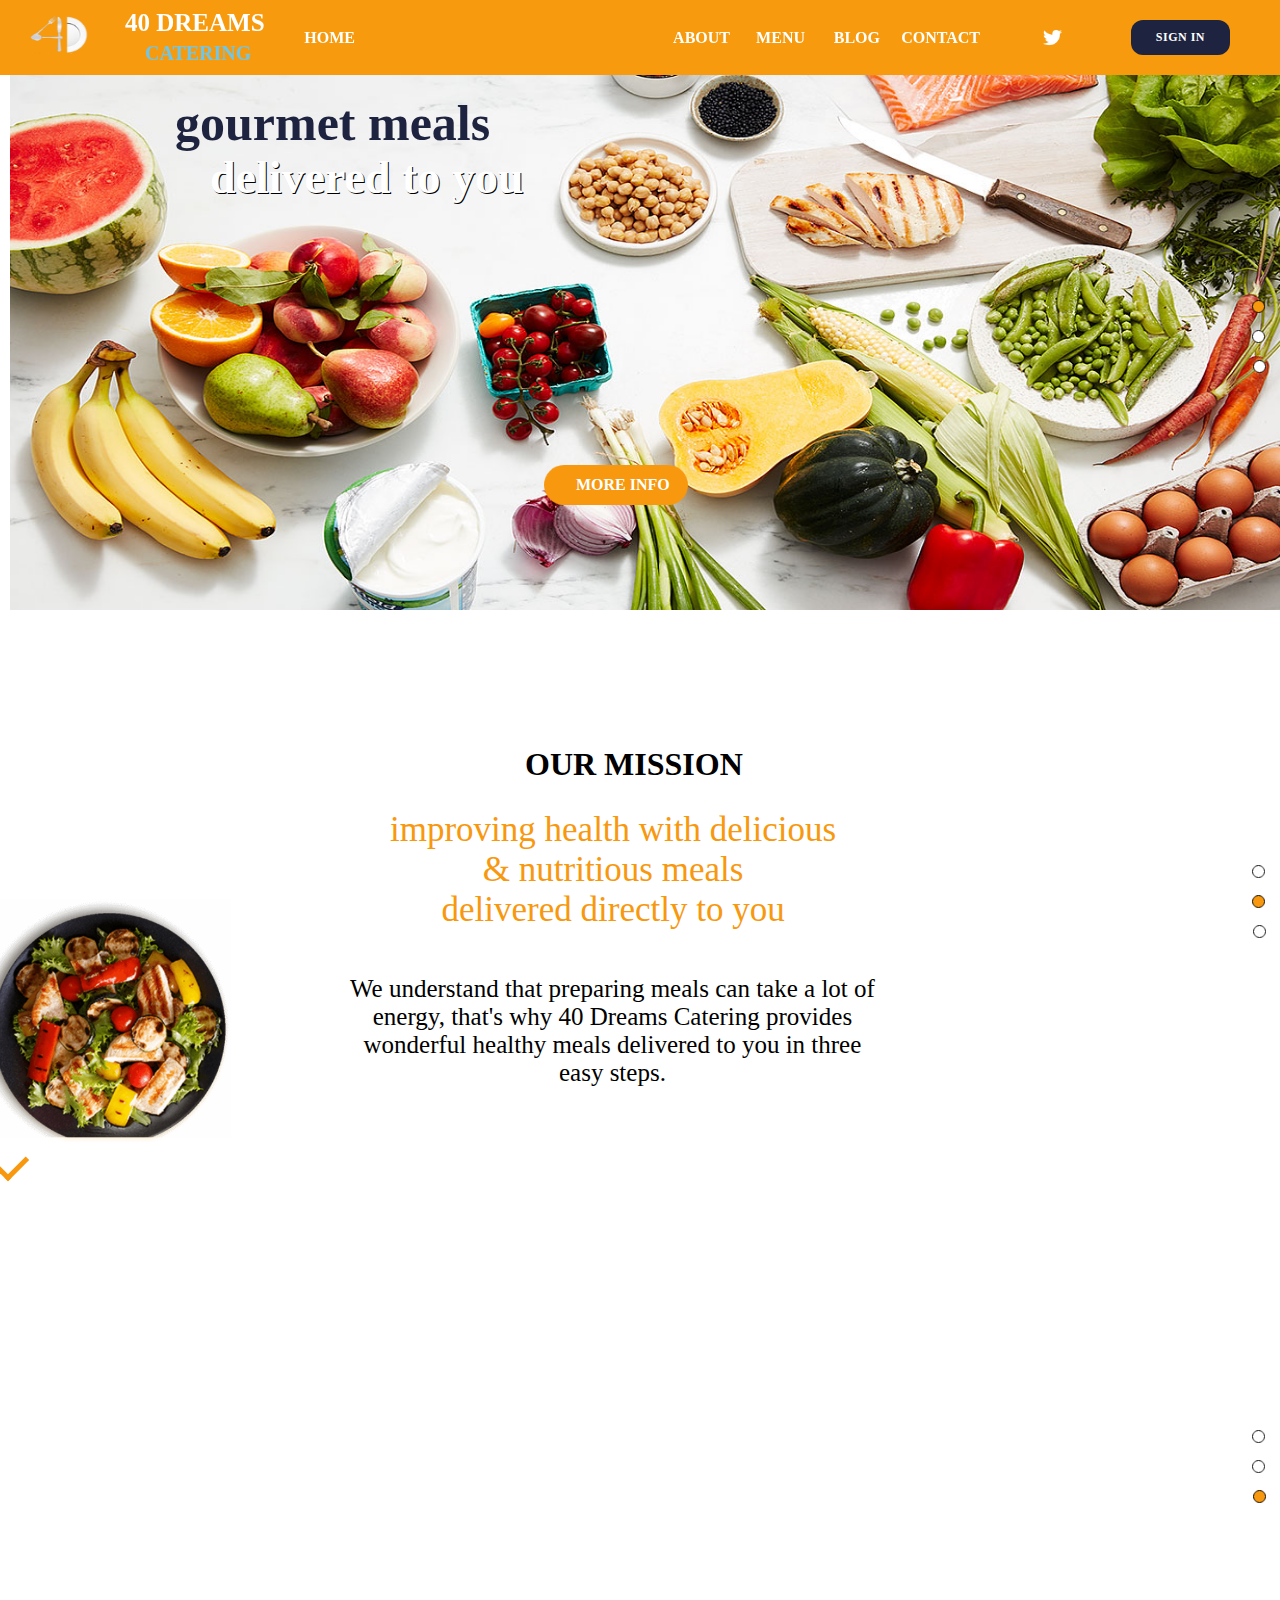
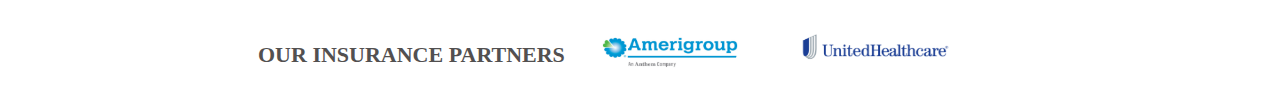
==== html/index.html @ ee098074 "Said Bar Navigation Styled" ====
<!DOCTYPE html>

<html>
	<head>

		<title> 40 Dreams Catering </title>
		<link rel="stylesheet" type="text/css" href="../css/index.css">
		<link rel="stylesheet" type="text/css" href="../css/style.css">
		<script src="https://ajax.googleapis.com/ajax/libs/jquery/3.4.1/jquery.min.js"></script>
		<script type="text/javascript" src="../js/effects.js"> </script>
	
	</head>

	<body>

		<div id="page-one">
			<div>
				<img id="forty-dreams-logo" src="../img/40dreams-logo.png">
				<img id="forty-dream-body-background-image" src="../img/40dream-body-background-image.jpg">
				<img id="side-nav-bar1" src="../img/nav-circle-1.png">
				<img id="side-nav-bar2" src="../img/nav-circle-3.png">
				<img id="side-nav-bar3" src="../img/nav-circle-3.png">
			</div>
			<h1 id="forty-dreams-text"> 40 DREAMS </h1>
			<h2 id="catering-text"> CATERING </h2>
		


		<div class="header-text header">
				<h3 id="home-header"> HOME </h3>
				<h3 id="about-header"> ABOUT </h3>
				<h3 id="menu-header"> MENU </h3>
				<h3 id="blog-header"> BLOG</h3>
				<h3 id="contact-header"> CONTACT </h3>
				<img id="sign-in-button" class="sign-in-button" src="../img/sign-in-button.png">
				<a href="https://twitter.com/40dreamsmeals?lang=en" target="_blank"> <img id="twitter-logo" src="../img/twitter-logo.png"> </a>
				<button id="sign-in"> Sign In </button>
		</div>

			<h1 id="gourmet-meals"> gourmet meals </h1>
			<h1 id="delivered-to-you"> delivered to you </h1>

		<div id="order-button">
		<img id="more-info-button" src="../img/more-info-button.png">
		<h1 id="more-info-button-text"> MORE INFO </h1>
		</div>

		<img id="gourmet-entree" src="../img/gourmet-entree.png">
		</div>

		<div id="page-two">
			<img id="side-nav-bar-p2-1" src="../img/nav-circle-3.png">
			<img id="side-nav-bar-p2-2" src="../img/nav-circle-1.png">
			<img id="side-nav-bar-p2-3" src="../img/nav-circle-3.png">
			<h1 id="our-mission-header"> OUR MISSION </h1>
			<p id="our-mission-text"> improving health with delicious <br> & nutritious meals <br> delivered directly to you </p>
			<p id="our-mission-text2"> We understand that preparing meals can take a lot of <br> energy, that's why 40 Dreams Catering provides <br> wonderful healthy meals delivered to you in three <br> easy steps. </p>

			<a href="" id="step-by-step">
			<div class="arrow">

				<span></span>

			</div>
			</a>



		</div>

		<div id="page-three">
			<img id="side-nav-bar-p3-1" src="../img/nav-circle-3.png">
			<img id="side-nav-bar-p3-2" src="../img/nav-circle-3.png">
			<img id="side-nav-bar-p3-3" src="../img/nav-circle-1.png">	

		<span id="footer-banner"> </span>
		<div class="footer">
			<h1 id="footer-text"> OUR INSURANCE PARTNERS </h1>
			<img id="amerigroup-icon" src="../img/amerigroup-icon.png">
			<img id="united-healthcare-icon" src="../img/united-healthcare-icon.png">
		</div>
	
		</div>

	</body>
</html>
---- css/index.css ----
html {

	overflow-x: hidden;
}

#forty-dreams-logo {
	position: fixed;
	width: 1600px;
	height: 75px;
	top: 0px;
	left: 0px;
	z-index: 1000;
}

#forty-dreams-text {

	position: fixed;
	font-size: 25px;
	font-family: Bahnschrift;
	top: -8px;
	left: 125px;
	bottom: 100px;
	color: #FFFFFF;
	z-index: 1001;

}

#catering-text {

	position: fixed;
	font-size: 20px;
	top: 25px;
	left: 145px;
	font-family: Bahnschrift;
	color: #72C6E5;
	z-index: 1002;


}

 #side-nav-bar1 {

 	z-index: 999;
 	position: absolute;
 	top: 300px;
 	right: 15px;
 	height: 13px;
 	

 }

  #side-nav-bar2 {

  	z-index: 999;
 	position: absolute;
 	top: 330px;
 	right: 15px;
 	height: 13px;

 	
 }

  #side-nav-bar3 {

 	z-index: 999;
 	position: absolute;
 	top: 360px;
 	right: 14.5px;
 	height: 13px;
 	
 }

  #side-nav-bar-p2-1 {

 	z-index: 999;
 	position: absolute;
 	top: 865px;
 	right: 15px;
 	height: 13px;
 	

 }

  #side-nav-bar-p2-2 {

  	z-index: 999;
 	position: absolute;
 	top: 895px;
 	right: 15px;
 	height: 13px;

 	
 }

  #side-nav-bar-p2-3 {

 	z-index: 999;
 	position: absolute;
 	top: 925px;
 	right: 14.5px;
 	height: 13px;
 	
 }

   #side-nav-bar-p3-1 {

 	z-index: 999;
 	position: absolute;
 	top: 1430px;
 	right: 15px;
 	height: 13px;
 	

 }

  #side-nav-bar-p3-2 {

  	z-index: 999;
 	position: absolute;
 	top: 1460px;
 	right: 15px;
 	height: 13px;

 	
 }

  #side-nav-bar-p3-3 {

 	z-index: 999;
 	position: absolute;
 	top: 1490px;
 	right: 14.5px;
 	height: 13px;
 	
 }

#home-header {

	color: #FFFFFF;
	position: fixed;
	right: 925px;
	top: 13px;
	font-size: 16px;
	font-family: Bahnschrift;
	z-index: 1100
}



#about-header {

	color: #FFFFFF;
	position: fixed;
	right: 550px;
	top: 13px;
	font-size: 16px;
	font-family: Bahnschrift;
	z-index: 1100
}

#menu-header {

	color: #FFFFFF;
	position: fixed;
	right: 475px;
	top: 13px;
	font-size: 16px;
	font-family: Bahnschrift;
	z-index: 1100
}


#blog-header {

	color: #FFFFFF;
	position: fixed;
	right: 400px;
	top: 13px;
	font-size: 16px;
	font-family: Bahnschrift;
	z-index: 1100
}



#contact-header {

	color: #FFFFFF;
	position: fixed;
	right: 300px;
	top: 13px;
	font-size: 16px;
	font-family: Bahnschrift;
	z-index: 1100
}

#twitter-logo {

	position: fixed;
	height: 25px;
	right: 215px;
	top: 25px;
	z-index: 1100
}

#sign-in {
	z-index: 1400;
	border-radius: 12px;
	border: 0px solid;
	background-color: #1E233F;
	color: white;
	font-family: Bahnschrift;
	font-size: 12px;
	font-weight: bold;
	padding: 10px 25px;
	letter-spacing: 0.5px;
	text-transform: uppercase;
	position: fixed;
	right: 50px;
	top: 20px;
}
/*
#sign-up {
	z-index: 1400;
	border-radius: 12px;
	border: 0px solid;
	background-color: #1E233F;
	color: white;
	font-family: Bahnschrift;
	font-size: 12px;
	font-weight: bold;
	padding: 10px 25px;
	letter-spacing: 0.5px;
	text-transform: uppercase;
	position: fixed;
	right: 25px;
	top: 20px;
}
*/

#forty-dream-body-background-image {

	position: absolute;
	top: 75px;
	width: 1300px;
	height: 535px;
	right: -30px;
	
}


#footer-text {

	font-family: Bahnschrift;
	font-size: 22px;
	font-weight: bolder;
	color: #525050;
	position: relative;
	top: 1566px;
	left: 250px;
}

#amerigroup-icon {

	position: absolute;
	width: 140px;
	height: 65px;
	top: 1620px;
	left: 600px;
}

#united-healthcare-icon  {

	position: absolute;
	width: 151px;
	height: 71px;
	top: 1614px;
	left: 800px;
}

#order-button {

	position: absolute;
	font-family: Bahnschrift;
	left: 650px;
	top:300px;
	font-size: 15px;
	white-space: nowrap;

}

#more-info-button {

	height: 40px;
	position: absolute;
	top: 165px;
	right: -38px;
}

#more-info-button-text {

	position: absolute;
	font-family: Bahnschrift;
	top: 165px;
	font-size: 16px;
	left: -74px;
	color: #FFFFFF;
	bottom: 100px;

}


#gourmet-meals {

	position: absolute;
	font-size: 50px;
	color: #1E233F;
	top: 60px;
	left: 175px;
	font-family: Bahnschrift;
	bottom: 100px;

}

#delivered-to-you {

	position: absolute;
	font-size: 46px;
	text-shadow: 1px 1px #000000;
	font-family: Bahnschrift;
	color: #FFFFFF;
	top: 120px;
	left: 210px;
	bottom: 100px;


}


#gourmet-entree {

	position: absolute;
	top: 895px;
	left: -8px;
	height: 250px;
}

#our-mission-header {

	position: absolute;
	font-family: Bahnschrift;
	top: 725px;
	left: 525px;
}

#our-mission-text {
	position: absolute;
	font-family: Bahnschrift;
	color: #F7980E;
	text-align: center;
	font-size: 35px;
	top: 775px;
	left: 390px;
}

#our-mission-text2 {
	position: absolute;
	font-family: Bahnschrift;
	font-stretch: extra-expanded;
	text-align: center;
	font-size: 25px;
	top: 950px;
	left: 350px;
}

.arrow{
    position: absolute;
    top: 1160px;
    left: 50.5s%;
    transform: translate(-50%,-50%);
}
.arrow span{
    display: block;
    width: 25px;
    height: 25px;
    border-bottom: 5px solid #F7980E;
    border-right: 5px solid #F7980E;
    transform: rotate(45deg);
    margin: -10px;
    animation: animate 2s infinite;
}
.arrow span:nth-child(2){
    animation-delay: -0.2s;
}
.arrow span:nth-child(3){
    animation-delay: -0.4s;
}
@keyframes animate {
    0%{
        opacity: 0;
        transform: rotate(45deg) translate(-20px,-20px);
    }
    50%{
        opacity: 1;
    }
    100%{
        opacity: 0;
        transform: rotate(45deg) translate(20px,20px);
    }

#side-nav-bar1 {

 	z-index: 3000;
 	position: absolute;
 	right: 10px;
 	height: 100px;
 	background-color: purple;

}

  #side-nav-bar2 {

 	
 }

  #side-nav-bar3 {

 	
 }

}
---- css/style.css ----
#home-header {


}

#about-header {


}

#menu-header {


}

#about-header {


}

#contact-header {
	
	}
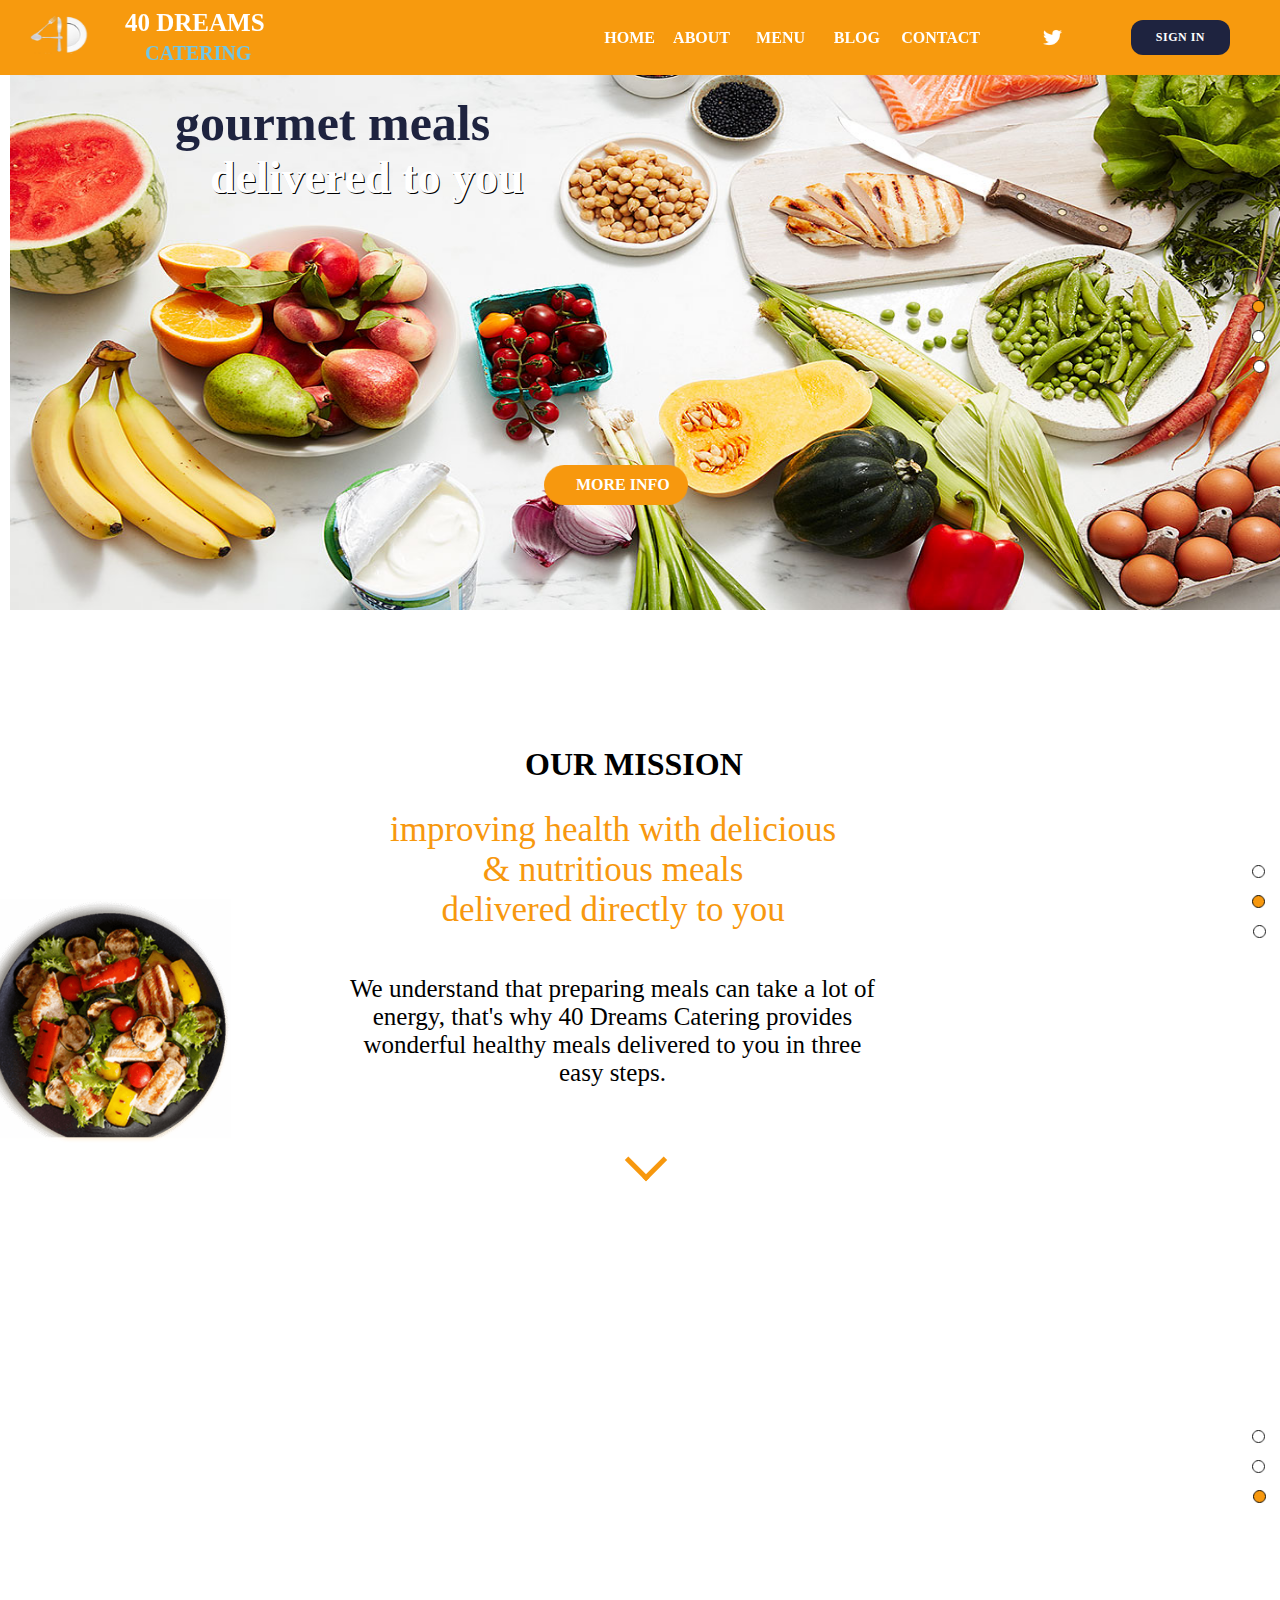
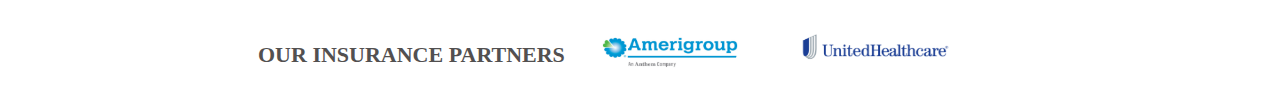
==== commit 932d3d14: "Implementation of linkaged to Sign-In Page" ====
--- a/html/index.html
+++ b/html/index.html
@@ -34,7 +34,7 @@
 				<h3 id="contact-header"> CONTACT </h3>
 				<img id="sign-in-button" class="sign-in-button" src="../img/sign-in-button.png">
 				<a href="https://twitter.com/40dreamsmeals?lang=en" target="_blank"> <img id="twitter-logo" src="../img/twitter-logo.png"> </a>
-				<button id="sign-in"> Sign In </button>
+				<a href="../signin.html"> <button id="sign-in"> Sign In </button> </a>
 		</div>
 
 			<h1 id="gourmet-meals"> gourmet meals </h1>
--- a/css/index.css
+++ b/css/index.css
@@ -138,7 +138,7 @@
 
 	color: #FFFFFF;
 	position: fixed;
-	right: 925px;
+	right: 625px;
 	top: 13px;
 	font-size: 16px;
 	font-family: Bahnschrift;
@@ -376,7 +376,7 @@
 .arrow{
     position: absolute;
     top: 1160px;
-    left: 50.5s%;
+    left: 50.5%;
     transform: translate(-50%,-50%);
 }
 .arrow span{
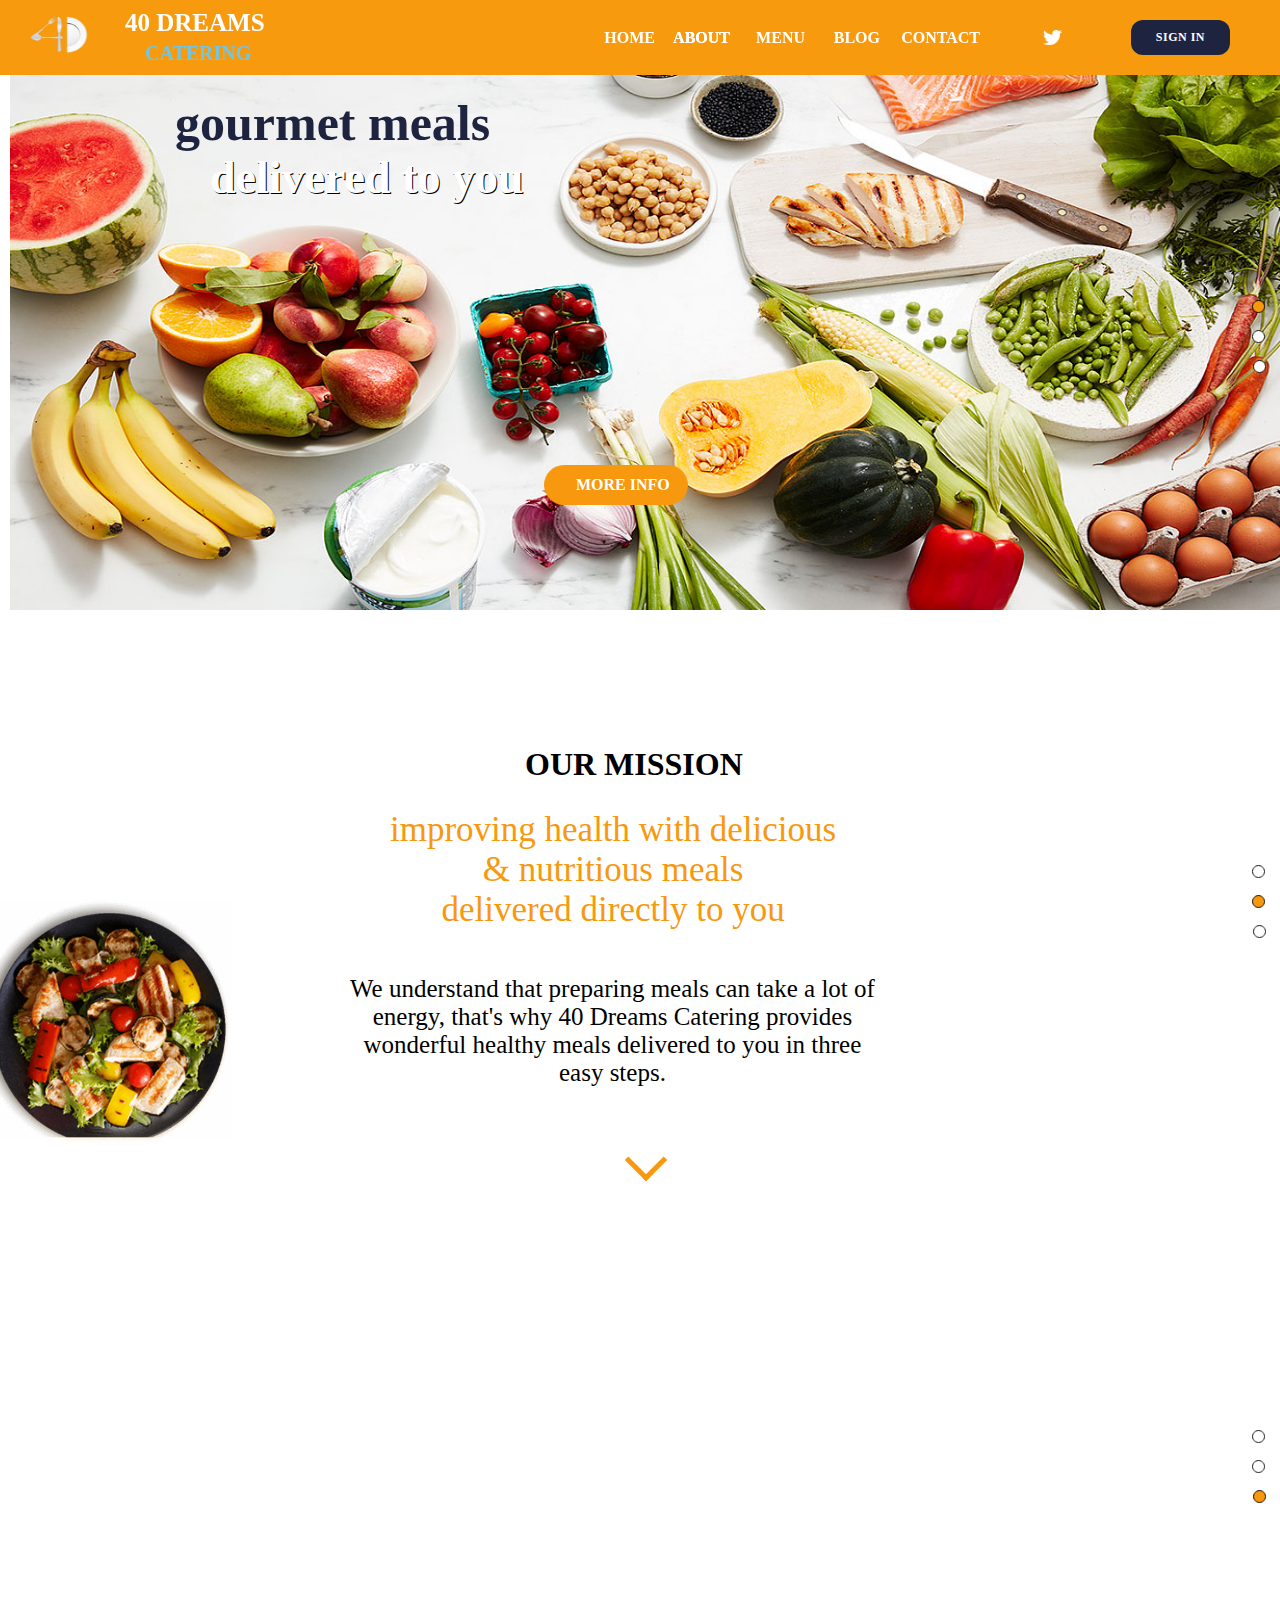
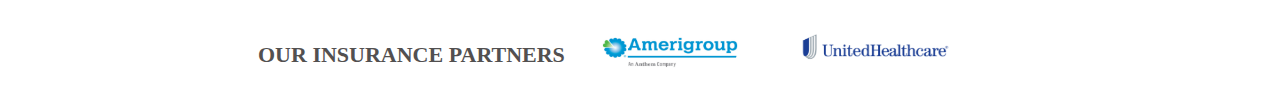
==== commit c8a91e0a: "Adding Return Home Navigation" ====
--- a/html/index.html
+++ b/html/index.html
@@ -26,15 +26,16 @@
 		
 
 
-		<div class="header-text header">
+		<div header-text header">
 				<h3 id="home-header"> HOME </h3>
 				<h3 id="about-header"> ABOUT </h3>
+				<h3 class="hover  hover::before hover:hover::before" id="about-header"> ABOUT </h3>
 				<h3 id="menu-header"> MENU </h3>
 				<h3 id="blog-header"> BLOG</h3>
 				<h3 id="contact-header"> CONTACT </h3>
 				<img id="sign-in-button" class="sign-in-button" src="../img/sign-in-button.png">
 				<a href="https://twitter.com/40dreamsmeals?lang=en" target="_blank"> <img id="twitter-logo" src="../img/twitter-logo.png"> </a>
-				<a href="../signin.html"> <button id="sign-in"> Sign In </button> </a>
+				<a href="signin.html"> <button id="sign-in"> Sign In </button> </a>
 		</div>
 
 			<h1 id="gourmet-meals"> gourmet meals </h1>
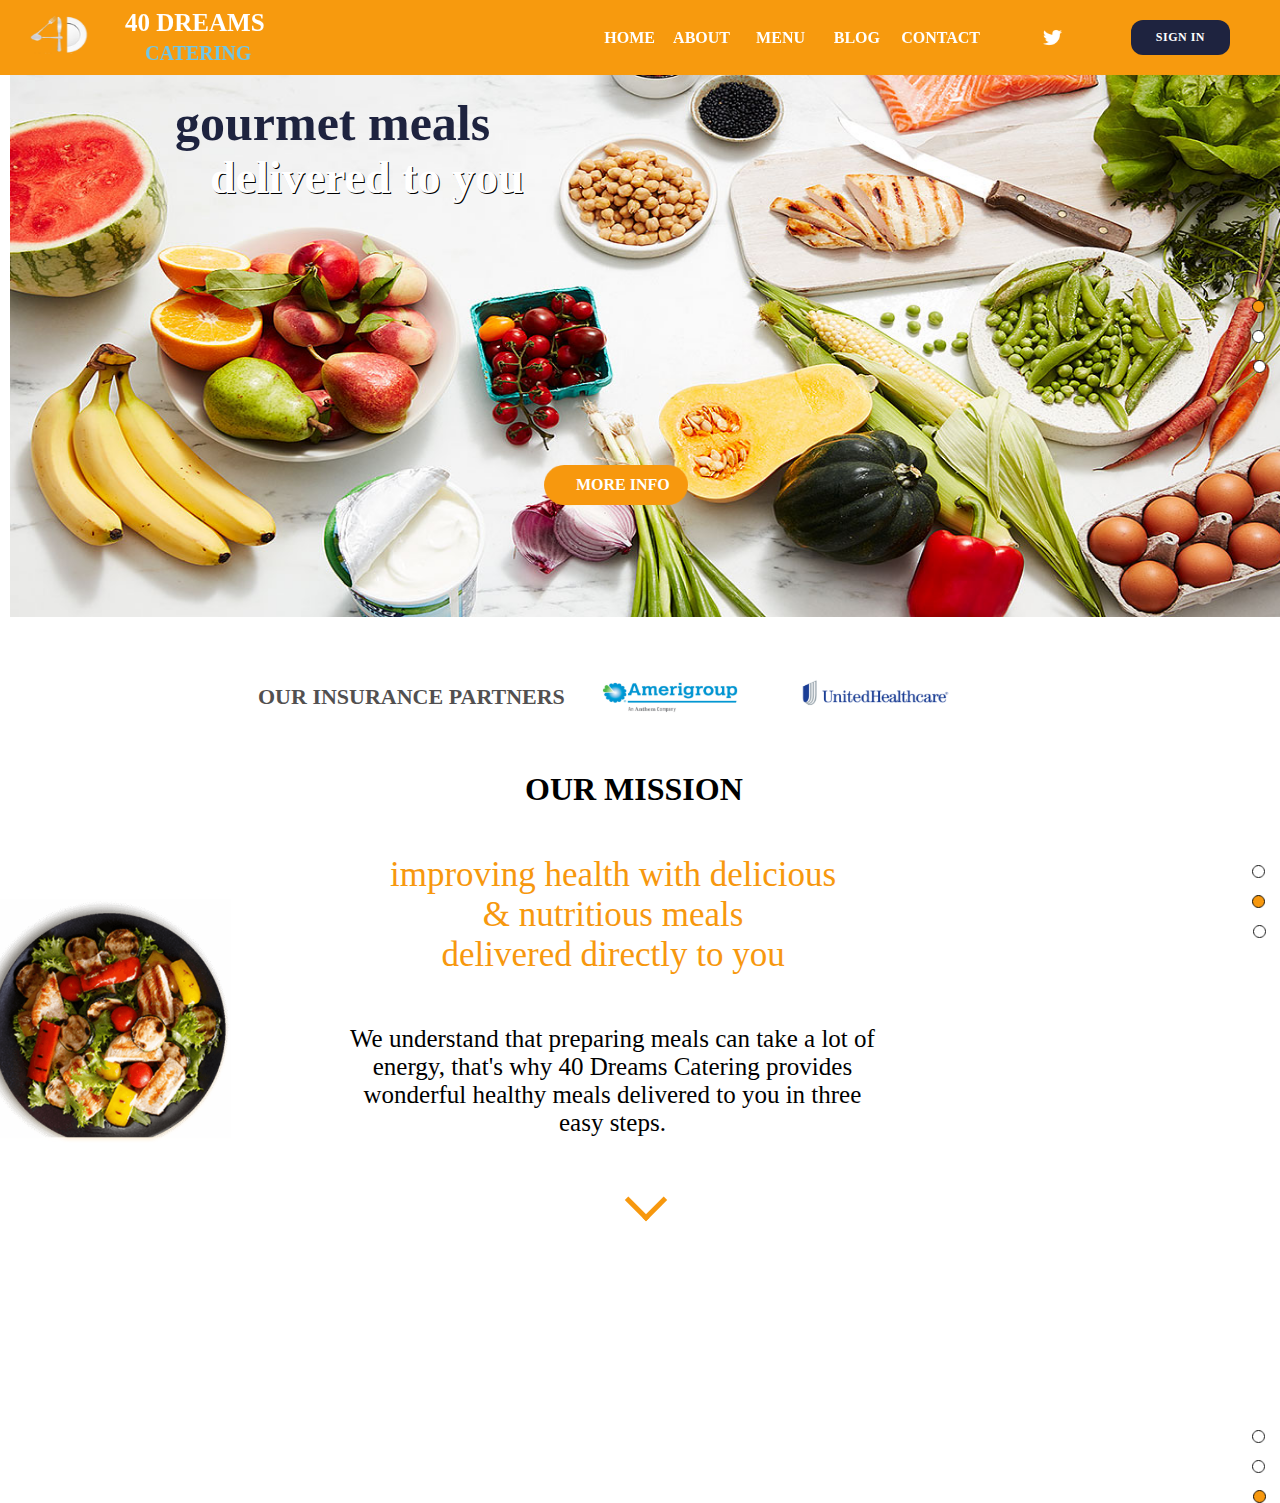
==== commit 1d05a5d3: "Added Insurance Partners" ====
--- a/html/index.html
+++ b/html/index.html
@@ -13,12 +13,12 @@
 
 	<body>
 
-		<div id="page-one">
+		<a href="#page-one"><div id="page-one"></a>
 			<div>
 				<img id="forty-dreams-logo" src="../img/40dreams-logo.png">
 				<img id="forty-dream-body-background-image" src="../img/40dream-body-background-image.jpg">
-				<img id="side-nav-bar1" src="../img/nav-circle-1.png">
-				<img id="side-nav-bar2" src="../img/nav-circle-3.png">
+				<a href="#page-one"> <img id="side-nav-bar1" src="../img/nav-circle-1.png"> </a>
+				<a href="#page-two"> <img id="side-nav-bar2" src="../img/nav-circle-3.png"> </a>
 				<img id="side-nav-bar3" src="../img/nav-circle-3.png">
 			</div>
 			<h1 id="forty-dreams-text"> 40 DREAMS </h1>
@@ -27,12 +27,15 @@
 
 
 		<div header-text header">
+
 				<h3 id="home-header"> HOME </h3>
+				<span id="home-underline"> TESTING </span>a
+			<nav>
 				<h3 id="about-header"> ABOUT </h3>
-				<h3 class="hover  hover::before hover:hover::before" id="about-header"> ABOUT </h3>
 				<h3 id="menu-header"> MENU </h3>
 				<h3 id="blog-header"> BLOG</h3>
 				<h3 id="contact-header"> CONTACT </h3>
+			</nav>
 				<img id="sign-in-button" class="sign-in-button" src="../img/sign-in-button.png">
 				<a href="https://twitter.com/40dreamsmeals?lang=en" target="_blank"> <img id="twitter-logo" src="../img/twitter-logo.png"> </a>
 				<a href="signin.html"> <button id="sign-in"> Sign In </button> </a>
@@ -49,9 +52,9 @@
 		<img id="gourmet-entree" src="../img/gourmet-entree.png">
 		</div>
 
-		<div id="page-two">
-			<img id="side-nav-bar-p2-1" src="../img/nav-circle-3.png">
-			<img id="side-nav-bar-p2-2" src="../img/nav-circle-1.png">
+		
+			<a href="#pageone"> <img id="side-nav-bar-p2-1" src="../img/nav-circle-3.png"> </a>
+			<a > <img id="side-nav-bar-p2-2" src="../img/nav-circle-1.png"> </a>
 			<img id="side-nav-bar-p2-3" src="../img/nav-circle-3.png">
 			<h1 id="our-mission-header"> OUR MISSION </h1>
 			<p id="our-mission-text"> improving health with delicious <br> & nutritious meals <br> delivered directly to you </p>
@@ -66,8 +69,7 @@
 			</a>
 
 
-
-		</div>
+		
 
 		<div id="page-three">
 			<img id="side-nav-bar-p3-1" src="../img/nav-circle-3.png">
@@ -83,5 +85,7 @@
 	
 		</div>
 
+		
+
 	</body>
 </html>
--- a/css/index.css
+++ b/css/index.css
@@ -145,6 +145,18 @@
 	z-index: 1100
 }
 
+#home-underline {
+
+	border-size: 30px;
+	z-index: 4000;
+	position: relative;
+	right: 625px;
+	top: 13px;
+	width: 10px;
+	background-color: black;
+
+}
+
 
 
 #about-header {
@@ -201,6 +213,34 @@
 	right: 215px;
 	top: 25px;
 	z-index: 1100
+}
+
+.container{
+ position: absolute;
+}
+li{
+ display: inline-block;
+}
+li a{
+ display: inline-block;
+ text-decoration: none;
+ font-weight: lighter;
+ font-size: 20px;
+ padding: 0 20px;
+}
+.cool-link::after{
+z-index: 4000;
+ content: "";
+ display: block;
+ width: 0;
+ height: 2px;
+ background: #fff;
+ transition: width .3s;
+}
+.cool-link:hover::after{
+ z-index: 4000;
+ width: 100%;
+ transition: width .3s;
 }
 
 #sign-in {
@@ -243,7 +283,7 @@
 	position: absolute;
 	top: 75px;
 	width: 1300px;
-	height: 535px;
+	height: 542px;
 	right: -30px;
 	
 }
@@ -256,7 +296,7 @@
 	font-weight: bolder;
 	color: #525050;
 	position: relative;
-	top: 1566px;
+	top: 590px;
 	left: 250px;
 }
 
@@ -265,7 +305,7 @@
 	position: absolute;
 	width: 140px;
 	height: 65px;
-	top: 1620px;
+	top: 665px;
 	left: 600px;
 }
 
@@ -274,7 +314,7 @@
 	position: absolute;
 	width: 151px;
 	height: 71px;
-	top: 1614px;
+	top: 660px;
 	left: 800px;
 }
 
@@ -349,7 +389,7 @@
 
 	position: absolute;
 	font-family: Bahnschrift;
-	top: 725px;
+	top: 750px;
 	left: 525px;
 }
 
@@ -359,7 +399,7 @@
 	color: #F7980E;
 	text-align: center;
 	font-size: 35px;
-	top: 775px;
+	top: 820px;
 	left: 390px;
 }
 
@@ -369,13 +409,13 @@
 	font-stretch: extra-expanded;
 	text-align: center;
 	font-size: 25px;
-	top: 950px;
+	top: 1000px;
 	left: 350px;
 }
 
 .arrow{
     position: absolute;
-    top: 1160px;
+    top: 1200px;
     left: 50.5%;
     transform: translate(-50%,-50%);
 }
@@ -418,14 +458,12 @@
 
 }
 
-  #side-nav-bar2 {
-
- 	
- }
-
-  #side-nav-bar3 {
-
- 	
- }
-
-}+ #header {
+ 	z-index: 5000
+ 	border: 5px;
+ 	border-color: black;
+ }
+
+
+
+
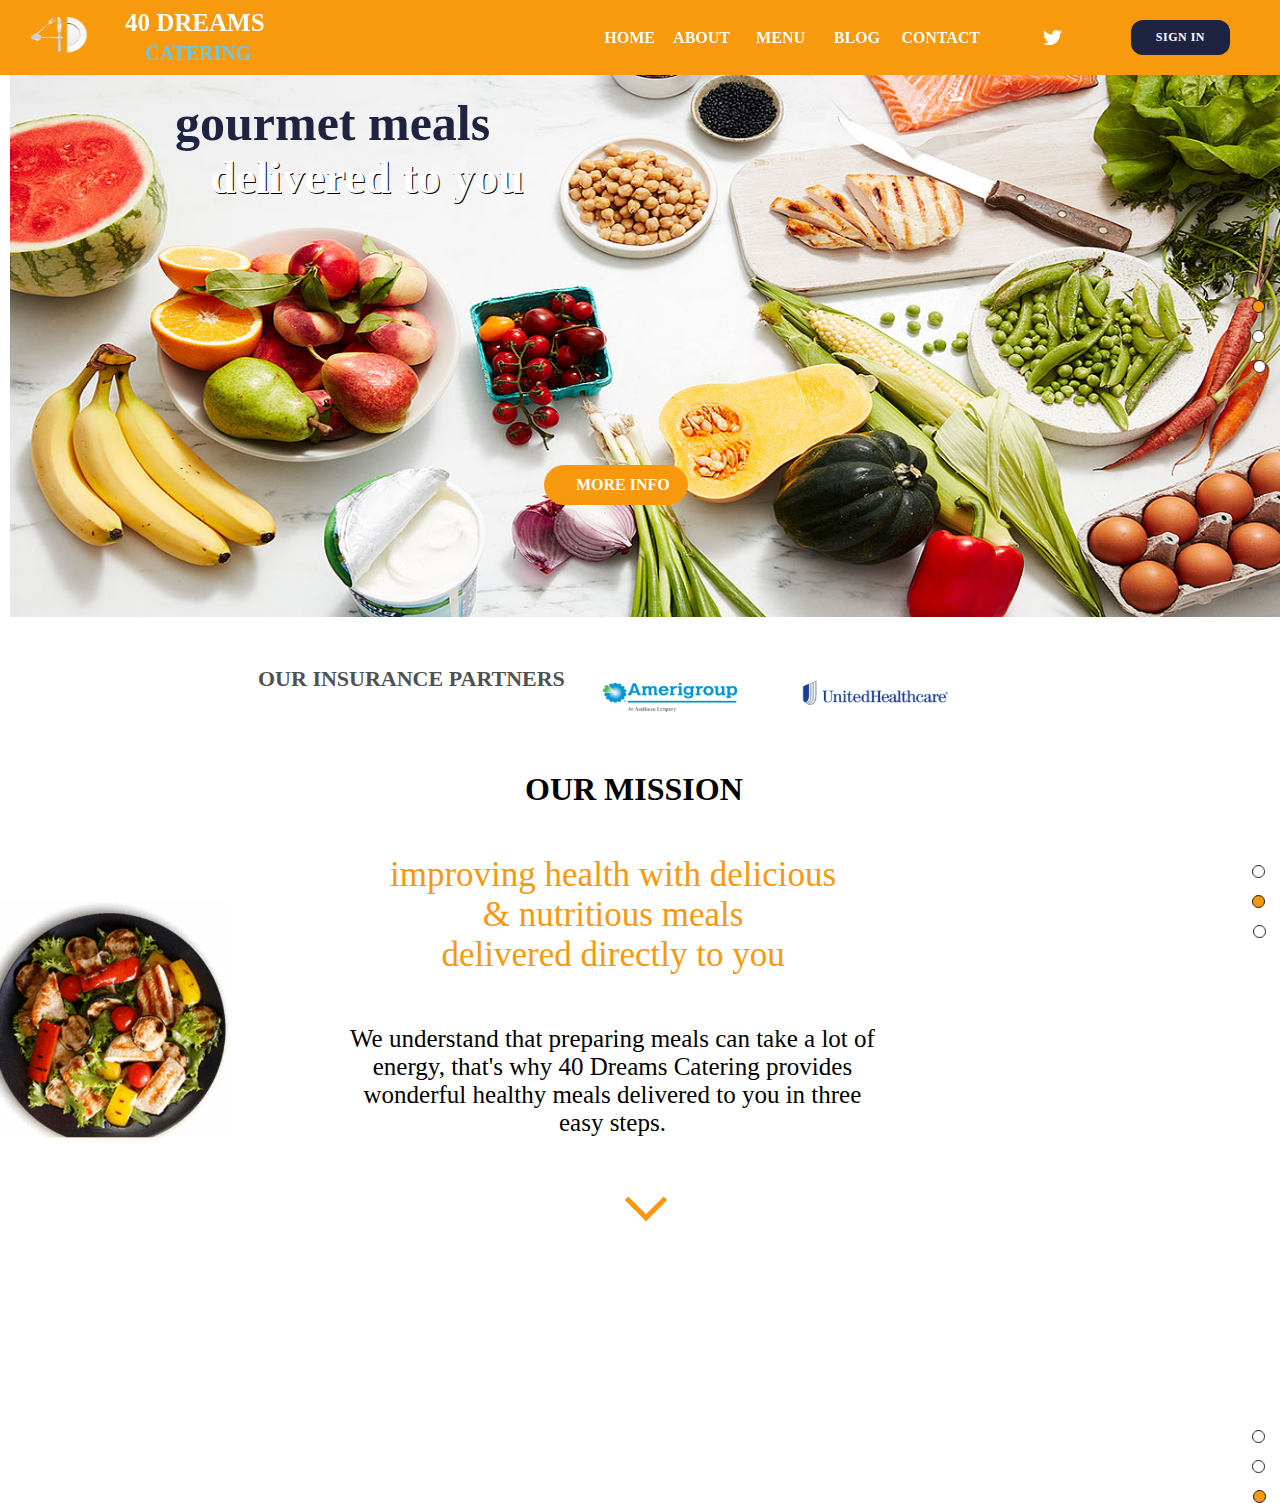
==== commit 761d4a2a: "Added Underline Animation to Fixed Header Menu Text" ====
--- a/html/index.html
+++ b/html/index.html
@@ -28,13 +28,12 @@
 
 		<div header-text header">
 
-				<h3 id="home-header"> HOME </h3>
-				<span id="home-underline"> TESTING </span>a
+				<h3 class="sliding-middle-out" id="home-header"> HOME </h3>
 			<nav>
-				<h3 id="about-header"> ABOUT </h3>
-				<h3 id="menu-header"> MENU </h3>
-				<h3 id="blog-header"> BLOG</h3>
-				<h3 id="contact-header"> CONTACT </h3>
+				<h3 class="sliding-middle-out" id="about-header"> ABOUT </h3>
+				<h3 class="sliding-middle-out" id="menu-header"> MENU </h3>
+				<h3 class="sliding-middle-out" id="blog-header"> BLOG</h3>
+				<h3 class="sliding-middle-out" id="contact-header"> CONTACT </h3>
 			</nav>
 				<img id="sign-in-button" class="sign-in-button" src="../img/sign-in-button.png">
 				<a href="https://twitter.com/40dreamsmeals?lang=en" target="_blank"> <img id="twitter-logo" src="../img/twitter-logo.png"> </a>
@@ -82,6 +81,9 @@
 			<img id="amerigroup-icon" src="../img/amerigroup-icon.png">
 			<img id="united-healthcare-icon" src="../img/united-healthcare-icon.png">
 		</div>
+
+
+			<div id="textbox"> </div>
 	
 		</div>
 
--- a/css/index.css
+++ b/css/index.css
@@ -133,6 +133,28 @@
  	height: 13px;
  	
  }
+
+.sliding-middle-out {
+	z-index: 5000;
+    display: inline-block;
+    position: relative;
+    padding-bottom: 3px;
+}
+.sliding-middle-out:after {
+	z-index: 5000;
+    content: '';
+    display: block;
+    margin: auto;
+    height: 3px;
+    width: 0px;
+    background: transparent;
+    transition: width .5s ease, background-color .5s ease;
+}
+.sliding-middle-out:hover:after {
+	z-index: 5000;
+    width: 100%;
+    background: white;
+}
 
 #home-header {
 
@@ -464,6 +486,26 @@
  	border-color: black;
  }
 
-
-
-
+#menu-textbox1 {
+
+	height: 200px;
+	width: 200px;
+	background-color: red;
+	color: red;
+	border: 2px solid black;
+	position: relative;
+	top: 33%;
+	left: 33%;
+}
+
+#textbox {
+
+	position: absolute;
+	height: 200px;
+	width: 200px;
+	top: 1600px;
+	background-color: red;
+}
+
+
+
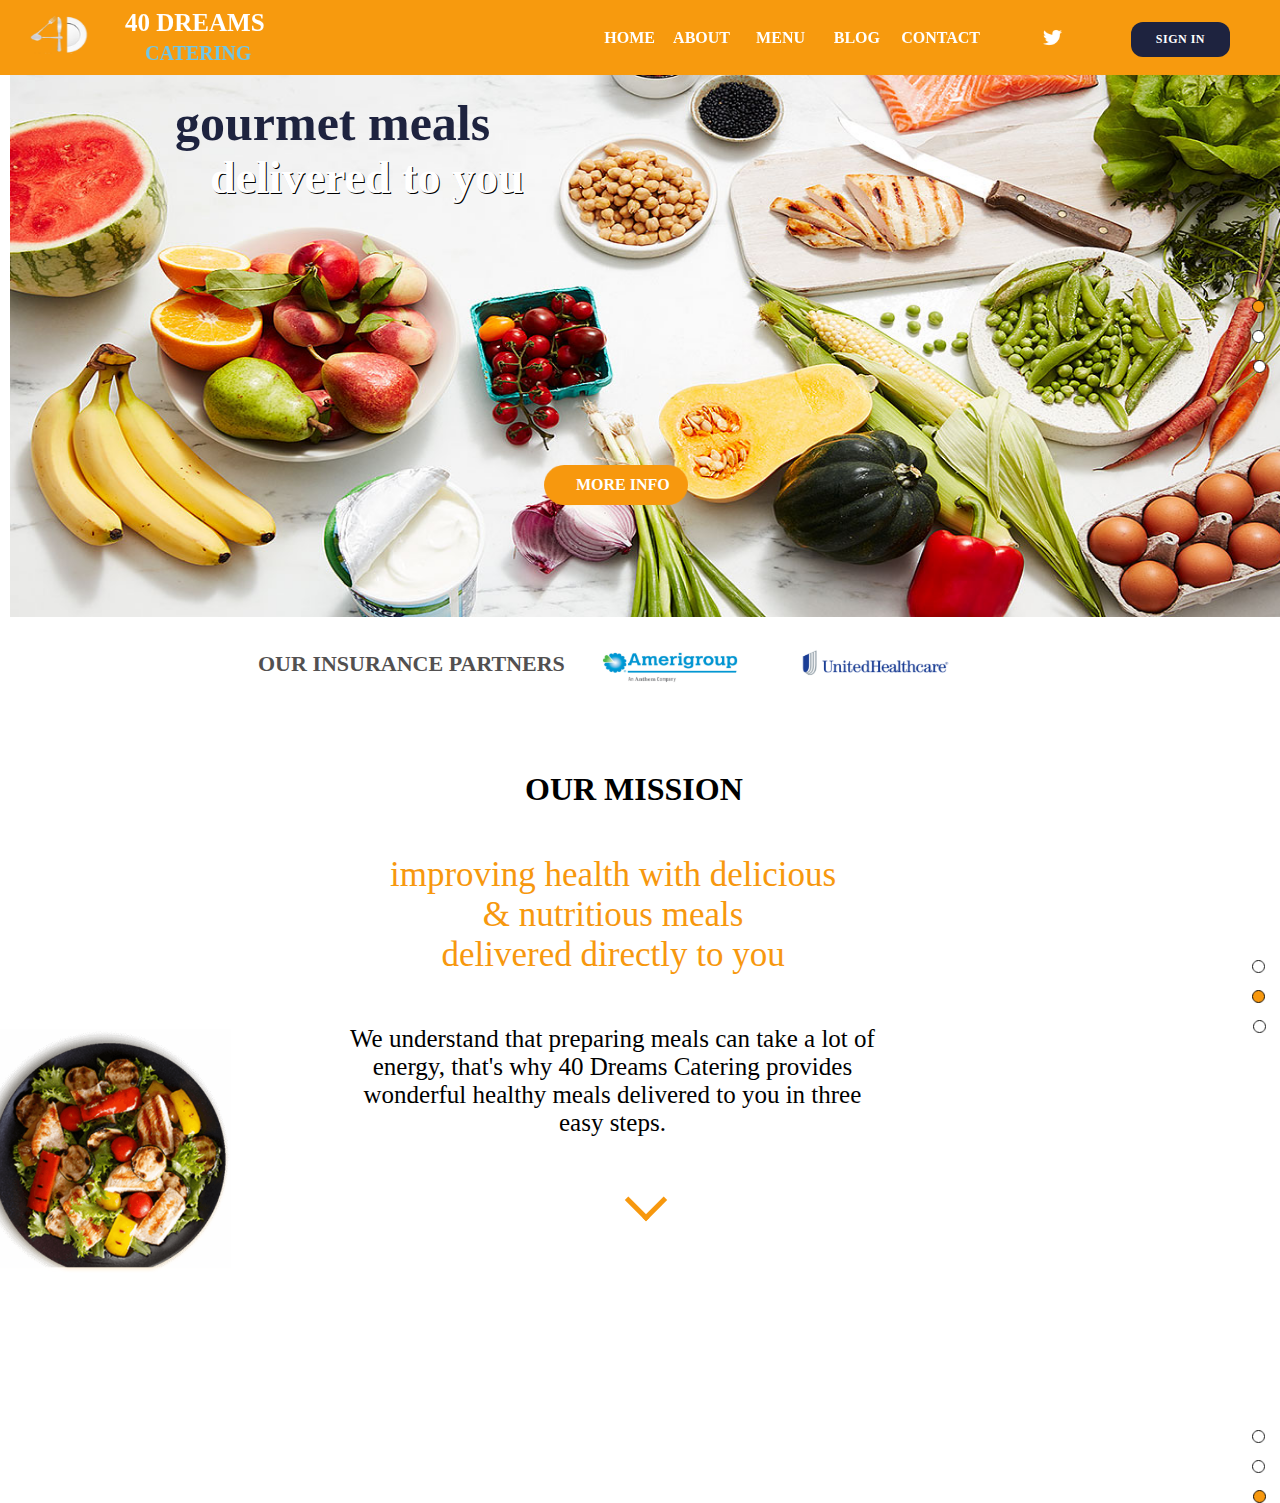
==== commit f9a296a6: "Added Sign-In  Hover/Visited Feature" ====
--- a/html/index.html
+++ b/html/index.html
@@ -4,6 +4,10 @@
 	<head>
 
 		<title> 40 Dreams Catering </title>
+		<!--
+		<meta charset="utf-8">
+		<meta name="viewport" content="width=device-width, initial-scale=1">
+		-->
 		<link rel="stylesheet" type="text/css" href="../css/index.css">
 		<link rel="stylesheet" type="text/css" href="../css/style.css">
 		<script src="https://ajax.googleapis.com/ajax/libs/jquery/3.4.1/jquery.min.js"></script>
@@ -13,7 +17,7 @@
 
 	<body>
 
-		<a href="#page-one"><div id="page-one"></a>
+		<a href="#page-one"><div id="page-one"></div></a>
 			<div>
 				<img id="forty-dreams-logo" src="../img/40dreams-logo.png">
 				<img id="forty-dream-body-background-image" src="../img/40dream-body-background-image.jpg">
@@ -28,16 +32,16 @@
 
 		<div header-text header">
 
-				<h3 class="sliding-middle-out" id="home-header"> HOME </h3>
+				<a href="index.html"> <h3 class="sliding-middle-out" id="home-header"> HOME </h3> </a>
 			<nav>
-				<h3 class="sliding-middle-out" id="about-header"> ABOUT </h3>
-				<h3 class="sliding-middle-out" id="menu-header"> MENU </h3>
-				<h3 class="sliding-middle-out" id="blog-header"> BLOG</h3>
-				<h3 class="sliding-middle-out" id="contact-header"> CONTACT </h3>
+				<a href="about.html"> <h3 class="sliding-middle-out" id="about-header"> ABOUT </h3> </a>
+				<a href="menu.html"> <h3 class="sliding-middle-out" id="menu-header"> MENU </h3> </a>
+				<a href="blog.html"> <h3 class="sliding-middle-out" id="blog-header"> BLOG</h3> </a>
+				<a href="contact-header"> <h3 class="sliding-middle-out" id="contact-header"> CONTACT </h3> </a>
 			</nav>
 				<img id="sign-in-button" class="sign-in-button" src="../img/sign-in-button.png">
 				<a href="https://twitter.com/40dreamsmeals?lang=en" target="_blank"> <img id="twitter-logo" src="../img/twitter-logo.png"> </a>
-				<a href="signin.html"> <button id="sign-in"> Sign In </button> </a>
+				<a href="signin.html"> <h3 id="sign-in"> Sign In </h3> </a>
 		</div>
 
 			<h1 id="gourmet-meals"> gourmet meals </h1>
@@ -51,21 +55,26 @@
 		<img id="gourmet-entree" src="../img/gourmet-entree.png">
 		</div>
 
-		
-			<a href="#pageone"> <img id="side-nav-bar-p2-1" src="../img/nav-circle-3.png"> </a>
-			<a > <img id="side-nav-bar-p2-2" src="../img/nav-circle-1.png"> </a>
-			<img id="side-nav-bar-p2-3" src="../img/nav-circle-3.png">
+		<!-- Beginning of Page Two -->
+
+			<a href="#page-one"> <img id="side-nav-bar-p2-1" src="../img/nav-circle-3.png"> </a>
+			<a href="#page-two"> <img id="side-nav-bar-p2-2" src="../img/nav-circle-1.png"> </a>
+			<a href="#page-three"> <img id="side-nav-bar-p2-3" src="../img/nav-circle-3.png"> </a>
+
 			<h1 id="our-mission-header"> OUR MISSION </h1>
 			<p id="our-mission-text"> improving health with delicious <br> & nutritious meals <br> delivered directly to you </p>
 			<p id="our-mission-text2"> We understand that preparing meals can take a lot of <br> energy, that's why 40 Dreams Catering provides <br> wonderful healthy meals delivered to you in three <br> easy steps. </p>
 
 			<a href="" id="step-by-step">
+				
 			<div class="arrow">
-
 				<span></span>
-
 			</div>
 			</a>
+
+			<a href="#page-two"><div id="#page-two"></div></a>
+
+		
 
 
 		
--- a/css/index.css
+++ b/css/index.css
@@ -74,7 +74,7 @@
 
  	z-index: 999;
  	position: absolute;
- 	top: 865px;
+ 	top: 960px;
  	right: 15px;
  	height: 13px;
  	
@@ -85,7 +85,7 @@
 
   	z-index: 999;
  	position: absolute;
- 	top: 895px;
+ 	top: 990px;
  	right: 15px;
  	height: 13px;
 
@@ -96,7 +96,7 @@
 
  	z-index: 999;
  	position: absolute;
- 	top: 925px;
+ 	top: 1020px;
  	right: 14.5px;
  	height: 13px;
  	
@@ -279,6 +279,42 @@
 	text-transform: uppercase;
 	position: fixed;
 	right: 50px;
+	top: 10px;
+}
+
+#sign-in:hover {
+	z-index: 1400;
+	border-radius: 12px;
+	border: 0px solid;
+	background-color: #72C6E5;
+	color: white;
+	font-family: Bahnschrift;
+	font-size: 12px;
+	font-weight: bold;
+	padding: 10px 25px;
+	letter-spacing: 0.5px;
+	text-transform: uppercase;
+	position: fixed;
+	right: 50px;
+	top: 10px;
+}
+
+#sign-in:visited {
+
+	color: none;
+	z-index: 1400;
+	border-radius: 12px;
+	border: 0px solid;
+	background-color: #72C6E5;
+	color: white;
+	font-family: Bahnschrift;
+	font-size: 12px;
+	font-weight: bold;
+	padding: 10px 25px;
+	letter-spacing: 0.5px;
+	text-transform: uppercase;
+	position: fixed;
+	right: 50px;
 	top: 20px;
 }
 /*
@@ -318,7 +354,7 @@
 	font-weight: bolder;
 	color: #525050;
 	position: relative;
-	top: 590px;
+	top: 575px;
 	left: 250px;
 }
 
@@ -327,7 +363,7 @@
 	position: absolute;
 	width: 140px;
 	height: 65px;
-	top: 665px;
+	top: 635px;
 	left: 600px;
 }
 
@@ -336,7 +372,7 @@
 	position: absolute;
 	width: 151px;
 	height: 71px;
-	top: 660px;
+	top: 630px;
 	left: 800px;
 }
 
@@ -395,14 +431,13 @@
 	left: 210px;
 	bottom: 100px;
 
-
 }
 
 
 #gourmet-entree {
 
 	position: absolute;
-	top: 895px;
+	top: 1025px;
 	left: -8px;
 	height: 250px;
 }
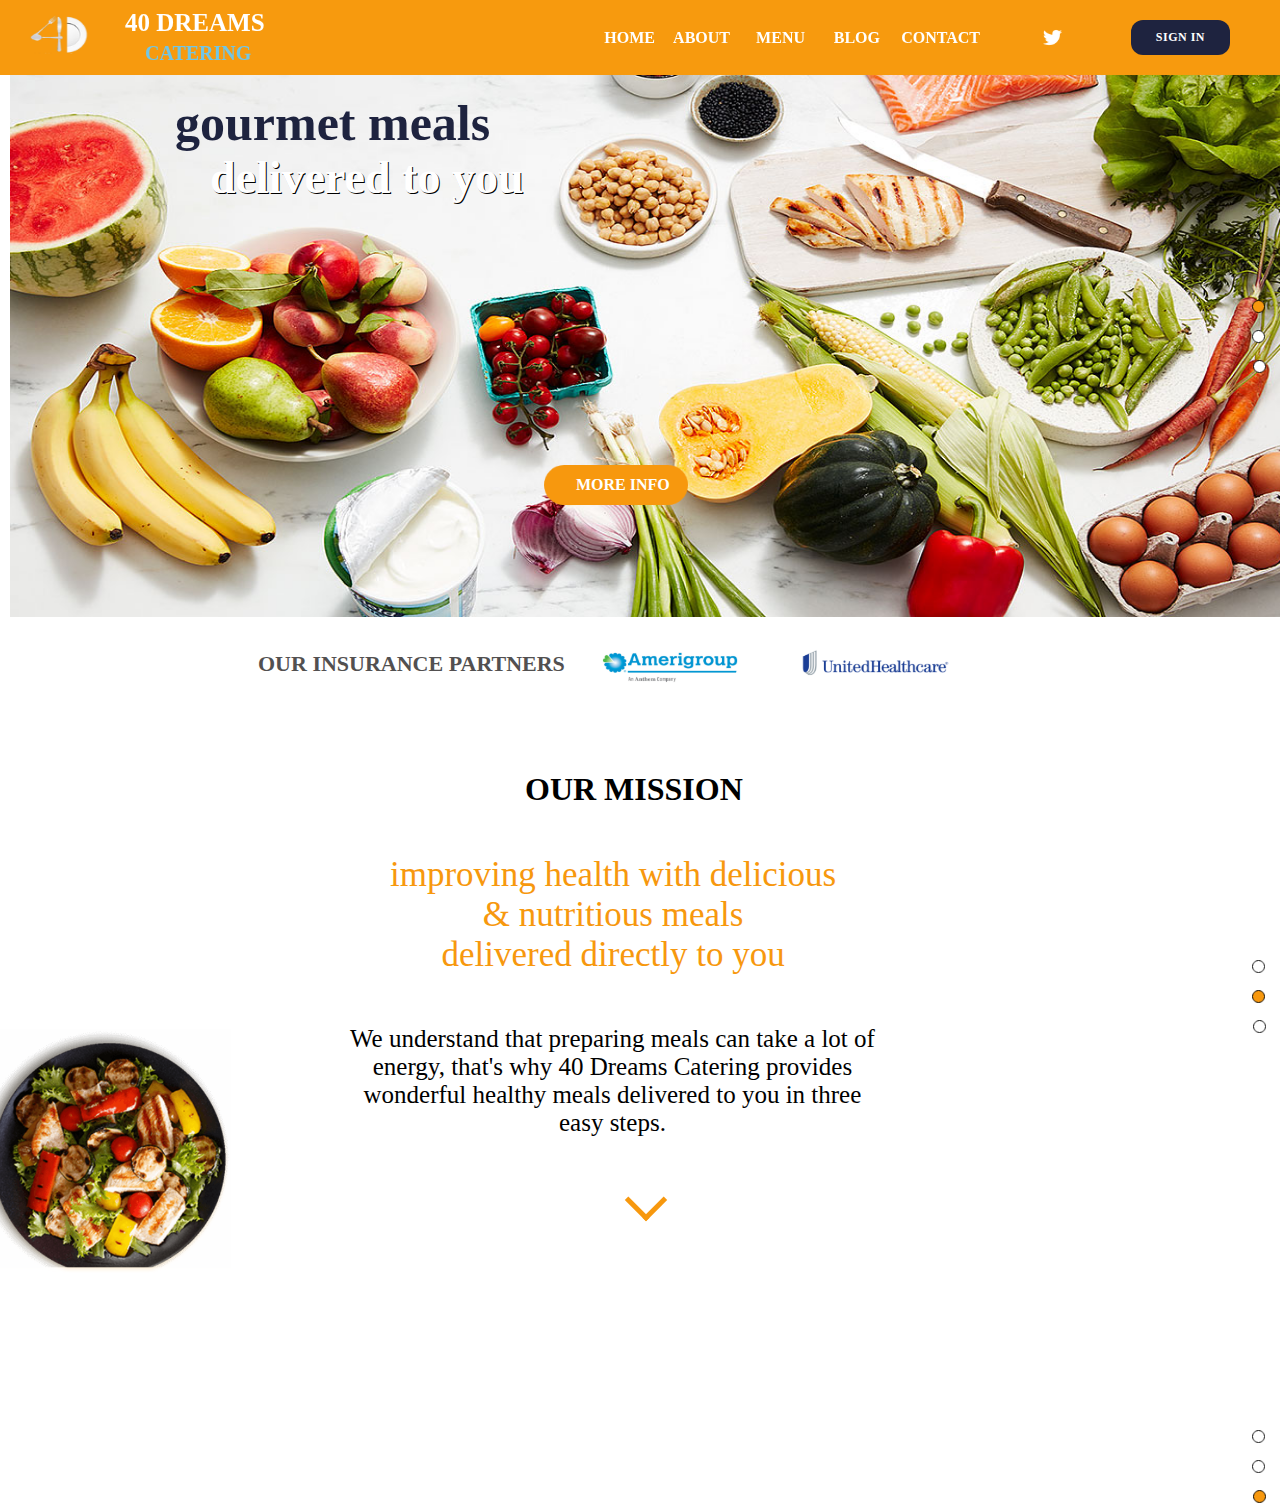
==== commit 2ac341c3: "Revert "Added Sign-In  Hover/Visited Feature"" ====
--- a/html/index.html
+++ b/html/index.html
@@ -4,10 +4,6 @@
 	<head>
 
 		<title> 40 Dreams Catering </title>
-		<!--
-		<meta charset="utf-8">
-		<meta name="viewport" content="width=device-width, initial-scale=1">
-		-->
 		<link rel="stylesheet" type="text/css" href="../css/index.css">
 		<link rel="stylesheet" type="text/css" href="../css/style.css">
 		<script src="https://ajax.googleapis.com/ajax/libs/jquery/3.4.1/jquery.min.js"></script>
@@ -17,7 +13,7 @@
 
 	<body>
 
-		<a href="#page-one"><div id="page-one"></div></a>
+		<a href="#page-one"><div id="page-one"></a>
 			<div>
 				<img id="forty-dreams-logo" src="../img/40dreams-logo.png">
 				<img id="forty-dream-body-background-image" src="../img/40dream-body-background-image.jpg">
@@ -32,16 +28,16 @@
 
 		<div header-text header">
 
-				<a href="index.html"> <h3 class="sliding-middle-out" id="home-header"> HOME </h3> </a>
+				<h3 class="sliding-middle-out" id="home-header"> HOME </h3>
 			<nav>
-				<a href="about.html"> <h3 class="sliding-middle-out" id="about-header"> ABOUT </h3> </a>
-				<a href="menu.html"> <h3 class="sliding-middle-out" id="menu-header"> MENU </h3> </a>
-				<a href="blog.html"> <h3 class="sliding-middle-out" id="blog-header"> BLOG</h3> </a>
-				<a href="contact-header"> <h3 class="sliding-middle-out" id="contact-header"> CONTACT </h3> </a>
+				<h3 class="sliding-middle-out" id="about-header"> ABOUT </h3>
+				<h3 class="sliding-middle-out" id="menu-header"> MENU </h3>
+				<h3 class="sliding-middle-out" id="blog-header"> BLOG</h3>
+				<h3 class="sliding-middle-out" id="contact-header"> CONTACT </h3>
 			</nav>
 				<img id="sign-in-button" class="sign-in-button" src="../img/sign-in-button.png">
 				<a href="https://twitter.com/40dreamsmeals?lang=en" target="_blank"> <img id="twitter-logo" src="../img/twitter-logo.png"> </a>
-				<a href="signin.html"> <h3 id="sign-in"> Sign In </h3> </a>
+				<a href="signin.html"> <button id="sign-in"> Sign In </button> </a>
 		</div>
 
 			<h1 id="gourmet-meals"> gourmet meals </h1>
@@ -55,26 +51,21 @@
 		<img id="gourmet-entree" src="../img/gourmet-entree.png">
 		</div>
 
-		<!-- Beginning of Page Two -->
-
-			<a href="#page-one"> <img id="side-nav-bar-p2-1" src="../img/nav-circle-3.png"> </a>
-			<a href="#page-two"> <img id="side-nav-bar-p2-2" src="../img/nav-circle-1.png"> </a>
-			<a href="#page-three"> <img id="side-nav-bar-p2-3" src="../img/nav-circle-3.png"> </a>
-
+		
+			<a href="#pageone"> <img id="side-nav-bar-p2-1" src="../img/nav-circle-3.png"> </a>
+			<a > <img id="side-nav-bar-p2-2" src="../img/nav-circle-1.png"> </a>
+			<img id="side-nav-bar-p2-3" src="../img/nav-circle-3.png">
 			<h1 id="our-mission-header"> OUR MISSION </h1>
 			<p id="our-mission-text"> improving health with delicious <br> & nutritious meals <br> delivered directly to you </p>
 			<p id="our-mission-text2"> We understand that preparing meals can take a lot of <br> energy, that's why 40 Dreams Catering provides <br> wonderful healthy meals delivered to you in three <br> easy steps. </p>
 
 			<a href="" id="step-by-step">
-				
 			<div class="arrow">
+
 				<span></span>
+
 			</div>
 			</a>
-
-			<a href="#page-two"><div id="#page-two"></div></a>
-
-		
 
 
 		
--- a/css/index.css
+++ b/css/index.css
@@ -279,29 +279,10 @@
 	text-transform: uppercase;
 	position: fixed;
 	right: 50px;
-	top: 10px;
+	top: 20px;
 }
 
 #sign-in:hover {
-	z-index: 1400;
-	border-radius: 12px;
-	border: 0px solid;
-	background-color: #72C6E5;
-	color: white;
-	font-family: Bahnschrift;
-	font-size: 12px;
-	font-weight: bold;
-	padding: 10px 25px;
-	letter-spacing: 0.5px;
-	text-transform: uppercase;
-	position: fixed;
-	right: 50px;
-	top: 10px;
-}
-
-#sign-in:visited {
-
-	color: none;
 	z-index: 1400;
 	border-radius: 12px;
 	border: 0px solid;
